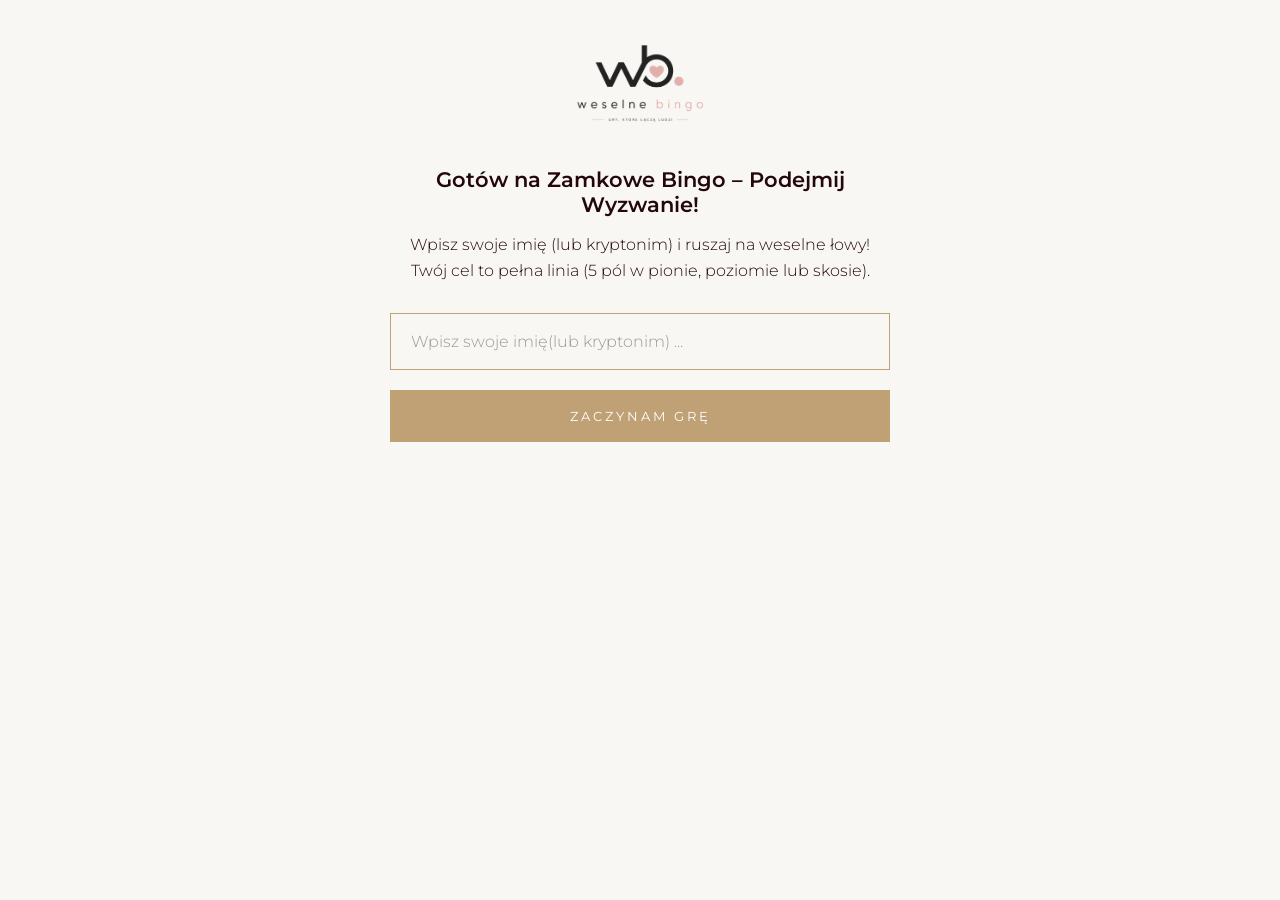
==== demo/index.html @ 83d283a0 "demo" ====
<!DOCTYPE html>
<html lang="pl">

<head>
    <meta charset="UTF-8">
    <meta name="viewport" content="width=device-width, initial-scale=1.0">

    <!-- OPEN GRAPH (Podgląd linku w Messenger/WhatsApp/Facebook) -->
    <meta property="og:title" content="Weselne Bingo - Podejmij Wyzwanie!">
    <meta property="og:description"
        content="Zagrajmy! Realizuj zadania, zbieraj dowody i baw się razem z nami. Kliknij i dołącz do gry.">
    <meta property="og:image" content="https://weselne.bingo/demo/images/weselne.bingo.png">
    <meta property="og:url" content="https://weselne.bingo/demo/">
    <meta property="og:type" content="website">

    <!-- FAVICON & PWA ICONS -->
    <link rel="icon" type="image/png" href="images/favicon.png">
    <link rel="apple-touch-icon" href="images/favicon.png">
    <meta name="theme-color" content="#F8F7F4">

    <title>Weselne Bingo - Wersja DEMO</title>
    <link rel="manifest" href="manifest.json">
    <link rel="stylesheet" href="style.css">
</head>

<body>
    <!-- Wspólne Logo dla całej aplikacji -->
    <img src="images/weselne.bingo.png" alt="Weselne Bingo" class="main-logo">

    <!-- STREFA 1: Ekran Logowania -->
    <section id="login-screen">
        <h2>Gotów na Zamkowe Bingo – Podejmij Wyzwanie!</h2>
        <p>Wpisz swoje imię (lub kryptonim) i ruszaj na weselne łowy!<br>Twój cel to pełna linia (5 pól w pionie,
            poziomie lub skosie).</p>
        <input type="text" id="name-input" placeholder="Wpisz swoje imię(lub kryptonim) ...">
        <button id="start-btn" class="btn-primary">ZACZYNAM GRĘ</button>
    </section>

    <!-- STREFA 2: Główna aplikacja (domyślnie ukryta klasą .hidden) -->
    <main id="app-container" class="hidden">
        <header>
            <div class="user-stats">
                Cześć <span id="player-name"></span>!<br>
                Rozglądaj się uważnie, zaznaczaj trafienia i baw się dobrze!
                <!-- Bezpiecznik dla JS (Anti-Bloatware) -->
                <span id="tasks-left" style="display: none;"></span>
            </div>
        </header>

        <!-- Pusty kontener - siatkę wygeneruje nam JS -->
        <section id="bingo-board" class="grid"></section>

        <!-- Informacja o wersji DEMO (Bezpieczeństwo danych) -->

<p class="demo-rools">Twój cel to pełna linia <br>(5 pól w pionie, poziomie lub skosie)</p>

        <p class="demo-notice">To jest wersja DEMO aplikacji.<br>Zdjęcia i filmy nie są nigdzie zapisywane.</p>
    </main>

    <!-- STREFA 3: Modal (Natywny tag dialog - super wydajny) -->
    <dialog id="task-modal">
        <div class="modal-inner">
            <h2 id="modal-title">Tytuł Zadania</h2>
            <p id="modal-desc">Opis zadania...</p>

            <!-- Natywny wybór OS: Smartfon sam pokaże menu wyboru (Aparat vs Galeria) -->
            <input type="file" id="media-upload" accept="image/*,video/*">

            <!-- Miejsce na podgląd zdjęcia/filmu dla już zrobionych zadań -->
            <div id="media-preview" class="hidden"></div>

            <button id="btn-complete" class="btn-primary">OZNACZ JAKO WYKONANE</button>
            <button id="btn-cancel" class="btn-secondary">WRACAM DO ZABAWY (ANULUJ)</button>
        </div>
    </dialog>

    <!-- STREFA 4: Ekran Zwycięstwa -->
    <div id="bingo-overlay" class="hidden">
        <div class="overlay-content"
            style="text-align: center; background: white; padding: 40px; border-radius: 4px; max-width: 90%;">
            <h1
                style="color:var(--brand-red, #8B1A1A); font-size: 2.5rem; margin-bottom: 20px; text-transform: uppercase; letter-spacing: 3px;">
                BINGO</h1>
            <h2 style="color: var(--brand-gold, #BCA37D); font-size: 1.5rem; margin-bottom: 20px;">Gra o tron wygrana!
            </h2>
            <p id="bingo-msg" style="font-size: 1.1rem; line-height: 1.6; margin-bottom: 25px;">Królewskie trofeum jest
                Twoje!<br>Leć szybko do Świadka z telefonem pełnym fotodowodów, krzyknij głośno "BINGO!"</p>

            <!-- Przycisk powrotu do planszy -->
            <button id="btn-close-overlay" class="btn-primary">WRACAM DO PLANSZY</button>
        </div>
    </div>

    <script src="app.js"></script>
</body>

</html>
---- demo/style.css ----
/* =========================================
   WESELNE BINGO - DESIGN SYSTEM V1 (DEMO)
   ========================================= */

@import url('https://fonts.googleapis.com/css2?family=Montserrat:wght@300;400;600&display=swap');

:root {
    --bg-color: #F8F7F4;
    --brand-gold: #BFA175;
    --brand-red: #5C1322;
    --text-dark: #23070C;
    --radius: 0px;
    --font-main: 'Montserrat', sans-serif;
}

* {
    box-sizing: border-box;
    margin: 0;
    padding: 0;
}

body {
    background-color: var(--bg-color);
    font-family: var(--font-main);
    color: var(--text-dark);
    display: flex;
    flex-direction: column;
    align-items: center;
    min-height: 100vh;
    padding: 20px 20px 60px 20px;
}

.main-logo {
    max-width: 140px;
    margin: 20px auto 40px auto;
    display: block;
}

#login-screen {
    max-width: 500px;
    width: 100%;
    text-align: center;
}

#login-screen h2 {
    font-weight: 600;
    font-size: 1.3rem;
    margin-bottom: 15px;
}

#login-screen p {
    font-weight: 300;
    font-size: 1rem;
    line-height: 1.6;
    margin-bottom: 30px;
}

input[type="text"] {
    width: 100%;
    padding: 18px 20px;
    border: 1px solid var(--brand-gold);
    background-color: transparent;
    font-family: var(--font-main);
    font-size: 1rem;
    color: var(--text-dark);
    margin-bottom: 20px;
    outline: none;
}

input[type="text"]::placeholder {
    color: #999;
    font-weight: 300;
}

.btn-primary {
    width: 100%;
    padding: 18px;
    background-color: var(--brand-gold);
    color: white;
    border: none;
    letter-spacing: 3px;
    text-transform: uppercase;
    font-weight: 400;
    font-family: var(--font-main);
    cursor: pointer;
    transition: background-color 0.3s ease;
}

.btn-primary:hover {
    background-color: var(--brand-red);
}

#app-container,
#app-screen {
    max-width: 500px;
    width: 100%;
}

.hidden {
    display: none !important;
}

header {
    text-align: left;
    margin-bottom: 30px;
}

.user-stats {
    font-weight: 400;
    font-size: 1.1rem;
    line-height: 1.5;
}

.grid {
    display: grid;
    grid-template-columns: repeat(5, 1fr);
    gap: 8px;
    width: 100%;
}

.tile {
    aspect-ratio: 1/1;
    background-color: var(--brand-gold);
    color: transparent;
    background-image: url("data:image/svg+xml,%3Csvg xmlns='http://www.w3.org/2000/svg' viewBox='0 0 24 24' fill='white'%3E%3Cpath d='M12 2l1.5 8.5L22 12l-8.5 1.5L12 22l-1.5-8.5L2 12l8.5-1.5z'/%3E%3C/svg%3E");
    background-size: 45%;
    background-position: center;
    background-repeat: no-repeat;
    cursor: pointer;
    transition: transform 0.1s ease-in-out, background-color 0.3s ease;
}

.tile:active {
    transform: scale(0.92);
}

.tile.done {
    background-color: var(--brand-red);
    background-image: url("data:image/svg+xml,%3Csvg xmlns='http://www.w3.org/2000/svg' viewBox='0 0 24 24' fill='none' stroke='white' stroke-width='1.2' stroke-linecap='round' stroke-linejoin='round'%3E%3Ccircle cx='12' cy='12' r='10'/%3E%3Cpath d='M8 12l3 3 5-6'/%3E%3C/svg%3E");
    background-size: 65%;
}

dialog {
    margin: auto;
    border: 2px solid var(--brand-gold);
    border-radius: 8px;
    padding: 30px;
    width: 90%;
    max-width: 400px;
    background-color: white;
    text-align: center;
    box-shadow: 0 10px 25px rgba(0, 0, 0, 0.1);
}

dialog::backdrop {
    background: rgba(0, 0, 0, 0.6);
    backdrop-filter: blur(3px);
}

#modal-title {
    color: var(--brand-red);
    font-weight: 600;
    margin-bottom: 15px;
    letter-spacing: 2px;
    text-transform: uppercase;
}

#modal-desc {
    margin-bottom: 25px;
    line-height: 1.5;
}

input[type="file"] {
    margin-bottom: 25px;
    font-family: var(--font-main);
}

.btn-secondary {
    width: 100%;
    padding: 15px;
    background-color: transparent;
    color: var(--text-dark);
    border: 1px solid var(--brand-gold);
    letter-spacing: 1px;
    text-transform: uppercase;
    font-size: 0.85rem;
    margin-top: 10px;
    cursor: pointer;
    transition: 0.3s ease;
}

.btn-secondary:hover {
    background-color: var(--bg-color);
}

#bingo-overlay {
    position: fixed;
    top: 0;
    left: 0;
    width: 100vw;
    height: 100vh;
    background: rgba(0, 0, 0, 0.7);
    backdrop-filter: blur(5px);
    display: flex;
    align-items: center;
    justify-content: center;
    z-index: 9999;
}

/* WERSJA DEMO - KOMUNIKAT */
.demo-notice {
    text-align: center;
    font-size: 0.85rem;
    color: var(--brand-gold);
    margin-top: 30px;
    font-weight: 600;
    letter-spacing: 1px;
    text-transform: uppercase;
    line-height: 1.5;
}

.demo-rools {
    text-align: center;
    /* font-size: 0.85rem; */
    /* color: var(--brand-red); */
    margin-top: 30px;
    /* font-weight: 600; */
    letter-spacing: 1px;
    /* text-transform: uppercase; */
    line-height: 1.5;
}
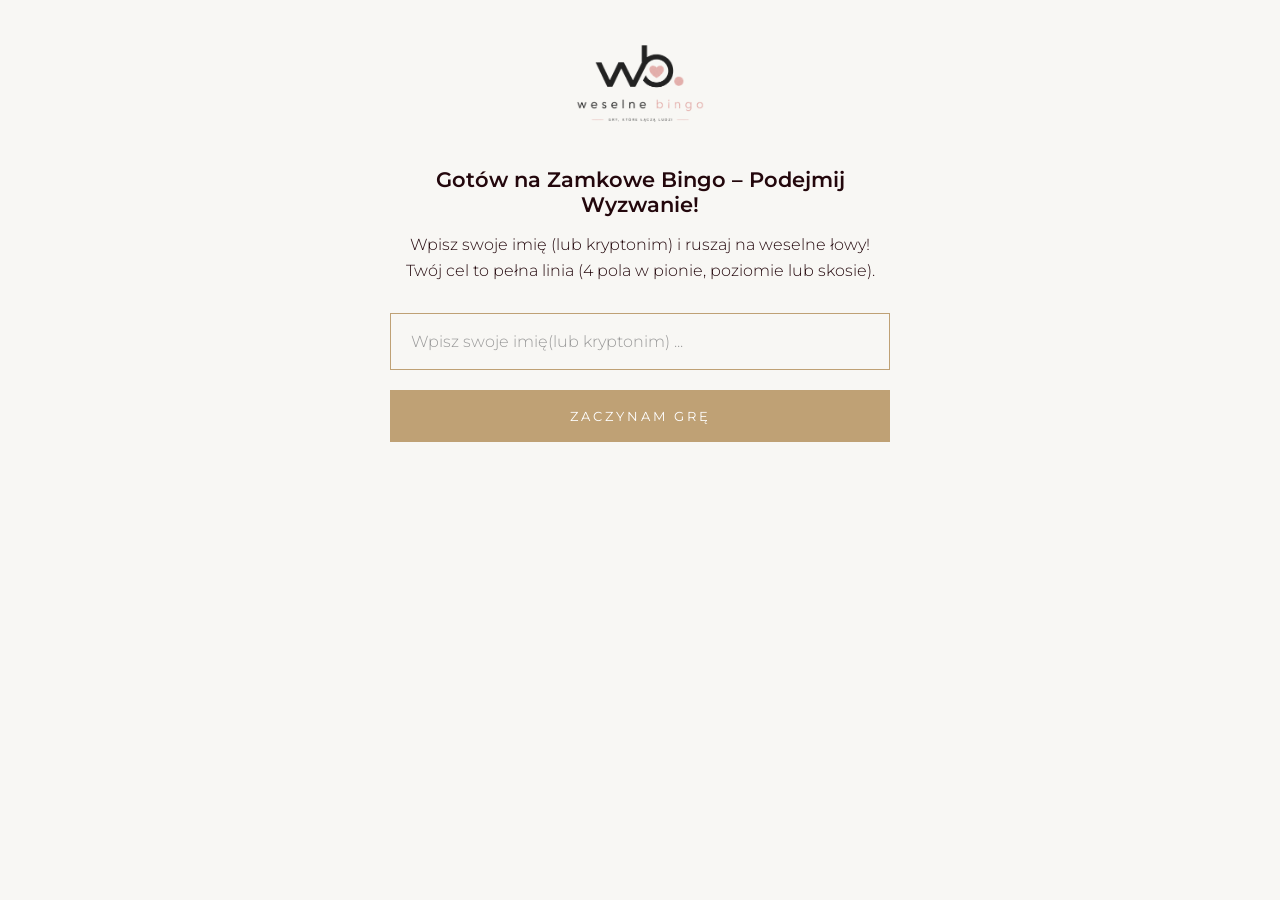
==== commit c2f0153d: "." ====
--- a/demo/index.html
+++ b/demo/index.html
@@ -30,7 +30,7 @@
     <!-- STREFA 1: Ekran Logowania -->
     <section id="login-screen">
         <h2>Gotów na Zamkowe Bingo – Podejmij Wyzwanie!</h2>
-        <p>Wpisz swoje imię (lub kryptonim) i ruszaj na weselne łowy!<br>Twój cel to pełna linia (5 pól w pionie,
+        <p>Wpisz swoje imię (lub kryptonim) i ruszaj na weselne łowy!<br>Twój cel to pełna linia (4 pola w pionie,
             poziomie lub skosie).</p>
         <input type="text" id="name-input" placeholder="Wpisz swoje imię(lub kryptonim) ...">
         <button id="start-btn" class="btn-primary">ZACZYNAM GRĘ</button>
@@ -52,7 +52,7 @@
 
         <!-- Informacja o wersji DEMO (Bezpieczeństwo danych) -->
 
-<p class="demo-rools">Twój cel to pełna linia <br>(5 pól w pionie, poziomie lub skosie)</p>
+<p class="demo-rools">Twój cel to pełna linia <br>(4 pola w pionie, poziomie lub skosie)</p>
 
         <p class="demo-notice">To jest wersja DEMO aplikacji.<br>Zdjęcia i filmy nie są nigdzie zapisywane.</p>
     </main>
--- a/demo/style.css
+++ b/demo/style.css
@@ -113,7 +113,7 @@
 
 .grid {
     display: grid;
-    grid-template-columns: repeat(5, 1fr);
+    grid-template-columns: repeat(4, 1fr);
     gap: 8px;
     width: 100%;
 }
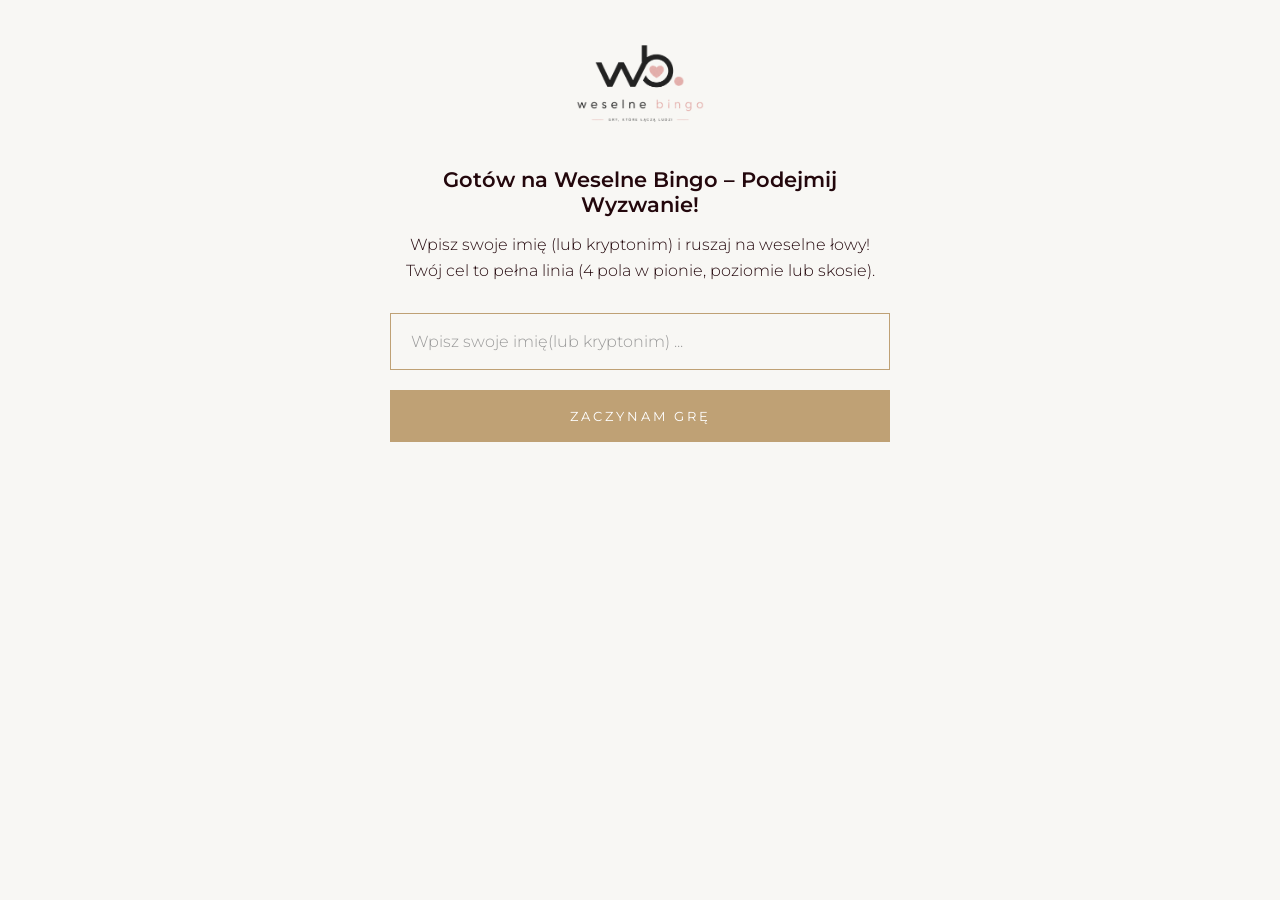
==== commit 4630c37f: "." ====
--- a/demo/index.html
+++ b/demo/index.html
@@ -29,7 +29,7 @@
 
     <!-- STREFA 1: Ekran Logowania -->
     <section id="login-screen">
-        <h2>Gotów na Zamkowe Bingo – Podejmij Wyzwanie!</h2>
+        <h2>Gotów na Weselne Bingo – Podejmij Wyzwanie!</h2>
         <p>Wpisz swoje imię (lub kryptonim) i ruszaj na weselne łowy!<br>Twój cel to pełna linia (4 pola w pionie,
             poziomie lub skosie).</p>
         <input type="text" id="name-input" placeholder="Wpisz swoje imię(lub kryptonim) ...">
@@ -81,10 +81,10 @@
             <h1
                 style="color:var(--brand-red, #8B1A1A); font-size: 2.5rem; margin-bottom: 20px; text-transform: uppercase; letter-spacing: 3px;">
                 BINGO</h1>
-            <h2 style="color: var(--brand-gold, #BCA37D); font-size: 1.5rem; margin-bottom: 20px;">Gra o tron wygrana!
+            <h2 style="color: var(--brand-gold, #BCA37D); font-size: 1.5rem; margin-bottom: 20px;">Trofeum jest
+            Twoje!
             </h2>
-            <p id="bingo-msg" style="font-size: 1.1rem; line-height: 1.6; margin-bottom: 25px;">Królewskie trofeum jest
-                Twoje!<br>Leć szybko do Świadka z telefonem pełnym fotodowodów, krzyknij głośno "BINGO!"</p>
+            <p id="bingo-msg" style="font-size: 1.1rem; line-height: 1.6; margin-bottom: 25px;">Biegnij szybko do Świadka z telefonem pełnym fotodowodów, krzyknij głośno "BINGO!"</p>
 
             <!-- Przycisk powrotu do planszy -->
             <button id="btn-close-overlay" class="btn-primary">WRACAM DO PLANSZY</button>
